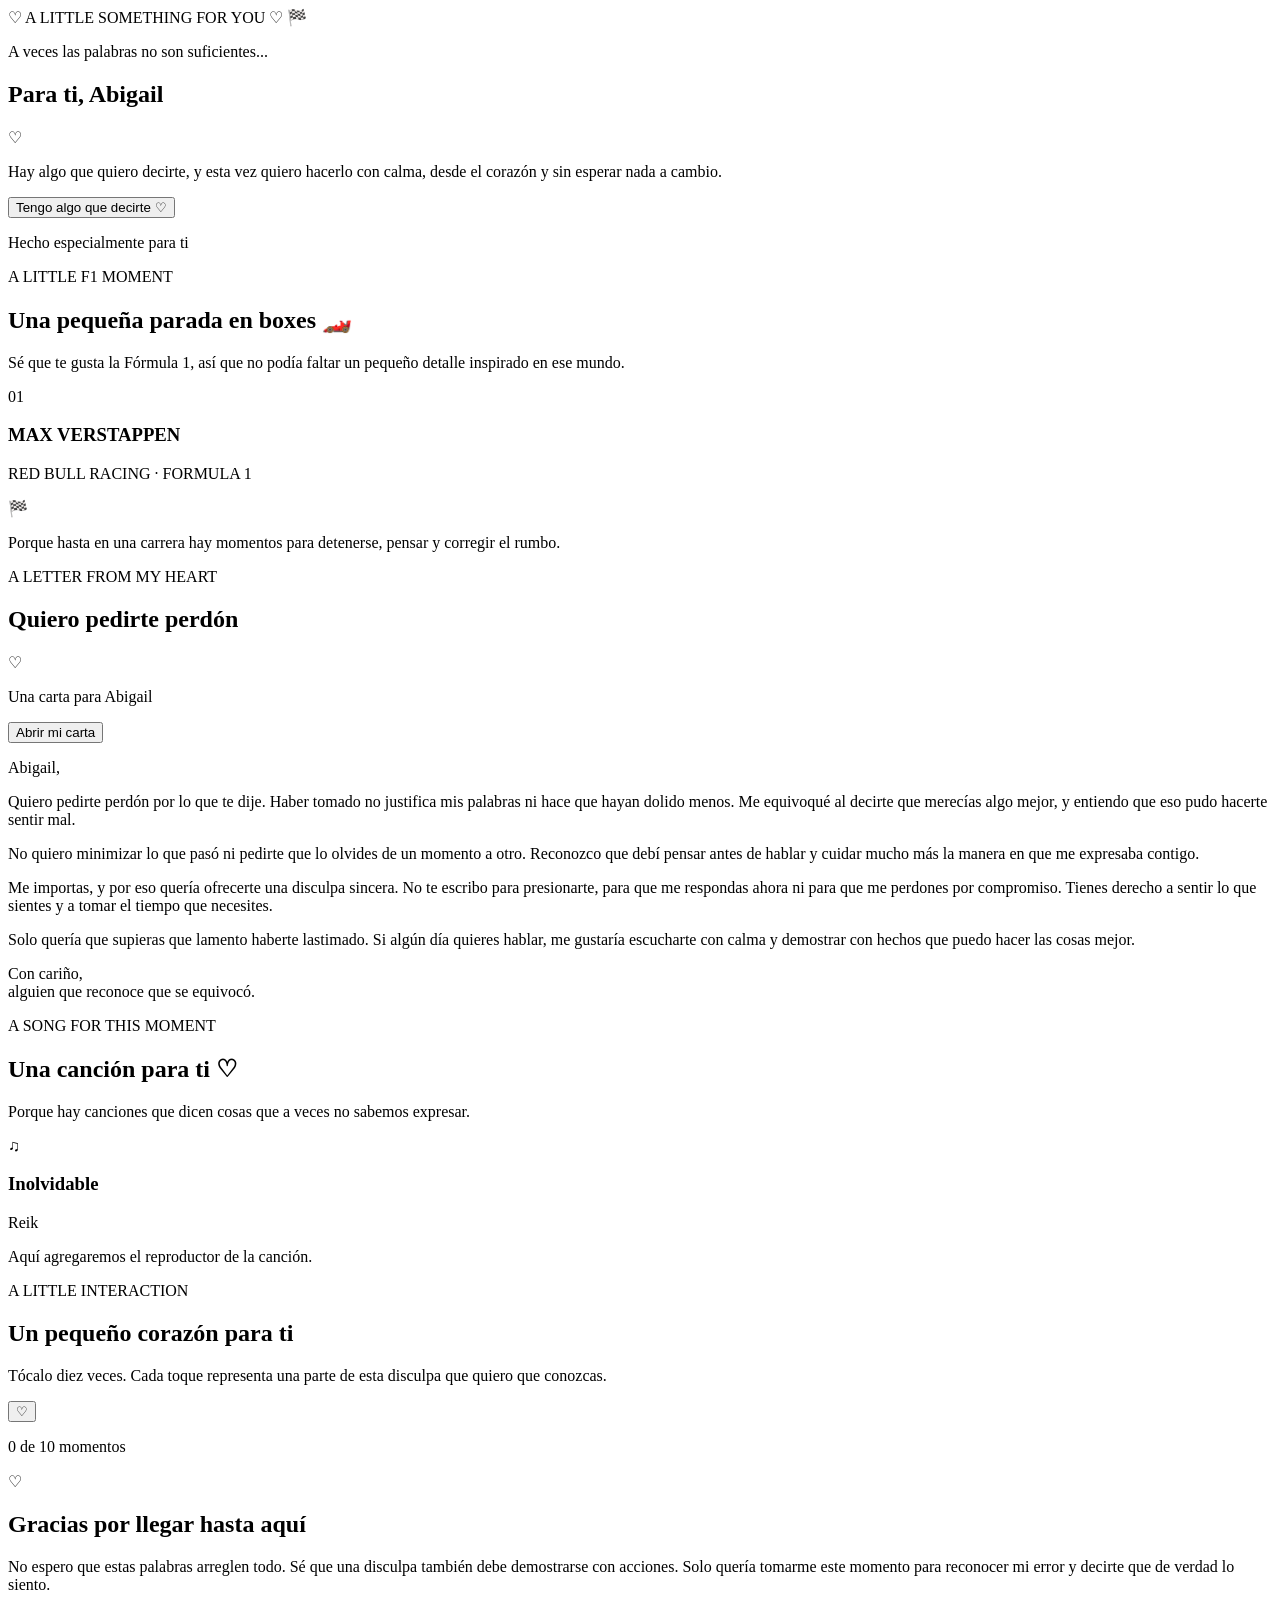
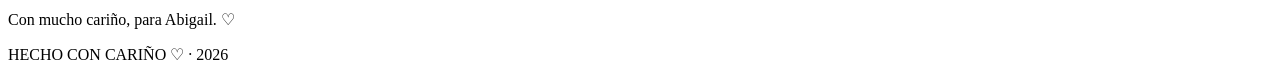
==== index.html @ 24efa092 "Add heartfelt HTML letter for Abigail This HTML document is a heartfelt letter dedicated to Abigail," ====
<!DOCTYPE html>
<html lang="es">
<head>
  <meta charset="UTF-8">
  <meta name="viewport" content="width=device-width, initial-scale=1.0">
  <title>Para Abigail ♡</title>
  <link rel="stylesheet" href="style.css">
  <link rel="preconnect" href="https://fonts.googleapis.com">
  <link href="https://fonts.googleapis.com/css2?family=Great+Vibes&family=Montserrat:wght@300;400;500;600;700&display=swap" rel="stylesheet">
</head>

<body>

  <div class="stars"></div>

  <header class="top">
    <span>♡ A LITTLE SOMETHING FOR YOU ♡</span>
    <span class="flag">🏁</span>
  </header>

  <main>

    <!-- PORTADA -->
    <section class="hero" id="inicio">
      <p class="eyebrow">A veces las palabras no son suficientes...</p>

      <h1>Para ti, <span>Abigail</span></h1>

      <div class="heart-icon">♡</div>

      <p class="intro">
        Hay algo que quiero decirte, y esta vez quiero hacerlo
        con calma, desde el corazón y sin esperar nada a cambio.
      </p>

      <button class="main-button" onclick="irCarta()">
        Tengo algo que decirte <span>♡</span>
      </button>

      <p class="small-note">Hecho especialmente para ti</p>
    </section>

    <!-- FORMULA 1 -->
    <section class="f1-section">
      <div class="f1-line"></div>
      <p class="eyebrow">A LITTLE F1 MOMENT</p>
      <h2>Una pequeña parada en boxes 🏎️</h2>

      <p>
        Sé que te gusta la Fórmula 1, así que no podía faltar
        un pequeño detalle inspirado en ese mundo.
      </p>

      <div class="racing-card">
        <div class="racing-number">01</div>
        <div>
          <h3>MAX VERSTAPPEN</h3>
          <p>RED BULL RACING · FORMULA 1</p>
        </div>
        <span class="checkered">🏁</span>
      </div>

      <p class="f1-quote">
        Porque hasta en una carrera hay momentos para detenerse,
        pensar y corregir el rumbo.
      </p>
    </section>

    <!-- CARTA -->
    <section class="letter-section" id="carta">
      <p class="eyebrow">A LETTER FROM MY HEART</p>
      <h2>Quiero pedirte <span>perdón</span></h2>

      <div class="envelope">
        <div class="envelope-top">♡</div>
        <p>Una carta para Abigail</p>
        <button class="main-button" onclick="mostrarCarta()">
          Abrir mi carta
        </button>
      </div>

      <article class="letter hidden" id="textoCarta">
        <p>Abigail,</p>

        <p>
          Quiero pedirte perdón por lo que te dije. Haber tomado
          no justifica mis palabras ni hace que hayan dolido menos.
          Me equivoqué al decirte que merecías algo mejor, y entiendo
          que eso pudo hacerte sentir mal.
        </p>

        <p>
          No quiero minimizar lo que pasó ni pedirte que lo olvides
          de un momento a otro. Reconozco que debí pensar antes de
          hablar y cuidar mucho más la manera en que me expresaba contigo.
        </p>

        <p>
          Me importas, y por eso quería ofrecerte una disculpa sincera.
          No te escribo para presionarte, para que me respondas ahora
          ni para que me perdones por compromiso. Tienes derecho a
          sentir lo que sientes y a tomar el tiempo que necesites.
        </p>

        <p>
          Solo quería que supieras que lamento haberte lastimado.
          Si algún día quieres hablar, me gustaría escucharte con calma
          y demostrar con hechos que puedo hacer las cosas mejor.
        </p>

        <p class="signature">
          Con cariño,<br>
          alguien que reconoce que se equivocó.
        </p>
      </article>
    </section>

    <!-- MUSICA -->
    <section class="music-section">
      <p class="eyebrow">A SONG FOR THIS MOMENT</p>
      <h2>Una canción para ti ♡</h2>
      <p>Porque hay canciones que dicen cosas que a veces no sabemos expresar.</p>

      <div class="music-card">
        <div class="music-icon">♫</div>
        <div>
          <h3>Inolvidable</h3>
          <p>Reik</p>
        </div>
      </div>

      <p class="small-note">
        Aquí agregaremos el reproductor de la canción.
      </p>
    </section>

    <!-- CORAZON -->
    <section class="heart-section">
      <p class="eyebrow">A LITTLE INTERACTION</p>
      <h2>Un pequeño corazón para ti</h2>

      <p>
        Tócalo diez veces. Cada toque representa una parte
        de esta disculpa que quiero que conozcas.
      </p>

      <button class="big-heart" id="corazon" onclick="llenarCorazon()">
        ♡
      </button>

      <div class="progress">
        <div class="progress-fill" id="barra"></div>
      </div>

      <p id="progreso">0 de 10 momentos</p>
      <p id="mensajeCorazon" class="heart-message"></p>
    </section>

    <!-- FINAL -->
    <section class="final-section" id="final">
      <div class="final-heart">♡</div>
      <h2>Gracias por llegar hasta aquí</h2>

      <p>
        No espero que estas palabras arreglen todo.
        Sé que una disculpa también debe demostrarse con acciones.
        Solo quería tomarme este momento para reconocer mi error
        y decirte que de verdad lo siento.
      </p>

      <p class="final-signature">
        Con mucho cariño, para Abigail. ♡
      </p>
    </section>

  </main>

  <footer>
    HECHO CON CARIÑO ♡ · 2026
  </footer>

  <script src="script.js"></script>
</body>
</html>
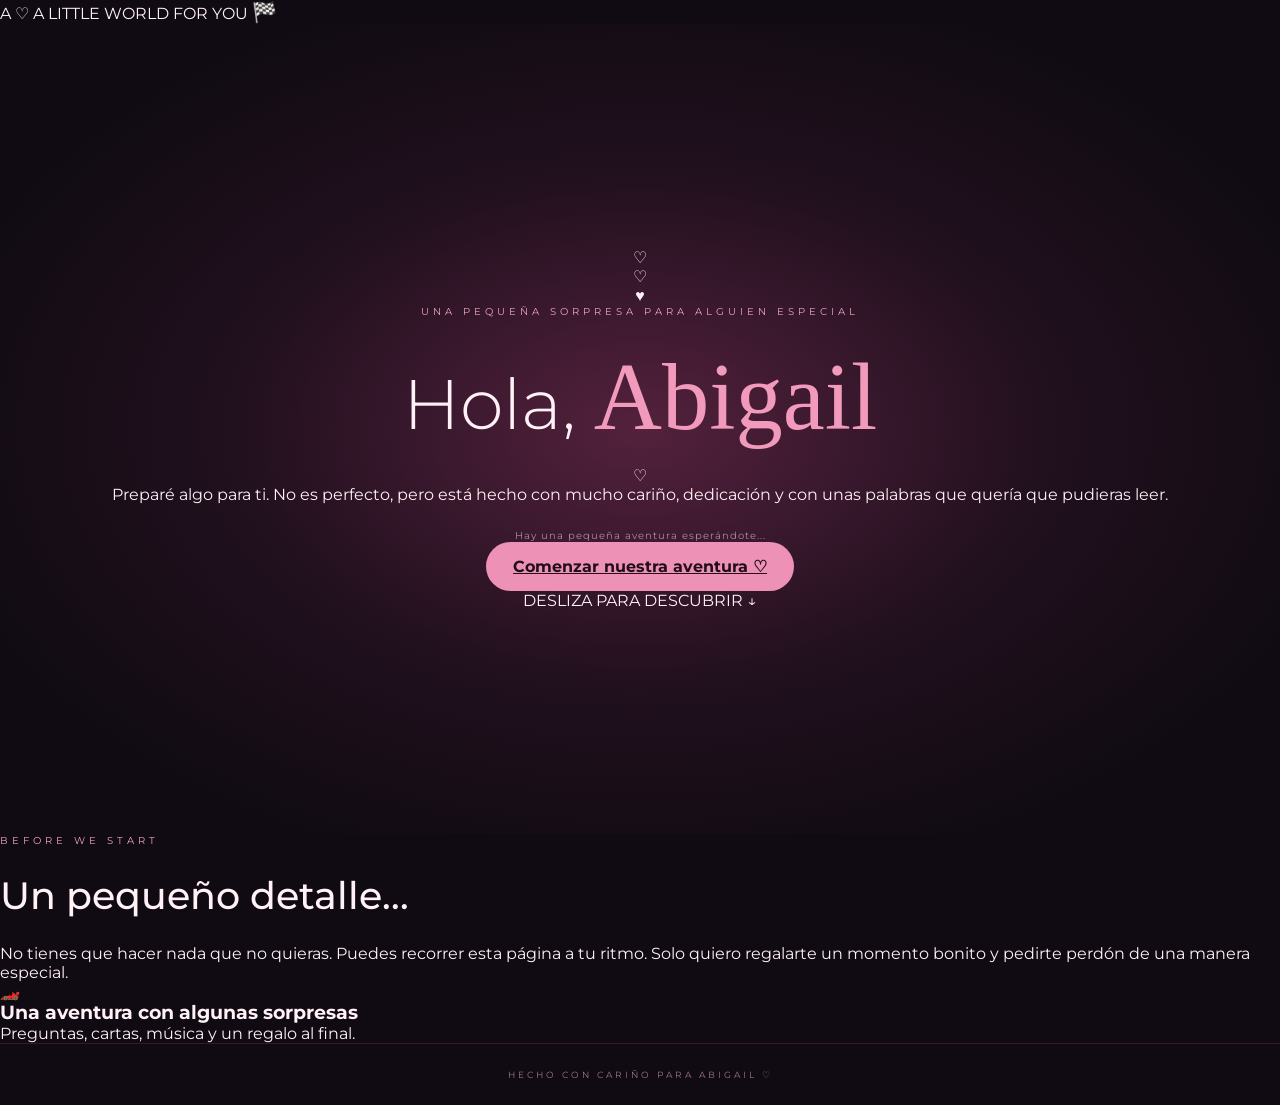
==== commit 2d24ad2e: "Update index.html" ====
--- a/index.html
+++ b/index.html
@@ -12,174 +12,68 @@
 
 <body>
 
-  <div class="stars"></div>
-
-  <header class="top">
-    <span>♡ A LITTLE SOMETHING FOR YOU ♡</span>
+  <nav class="topbar">
+    <span class="brand">A ♡</span>
+    <span class="top-label">A LITTLE WORLD FOR YOU</span>
     <span class="flag">🏁</span>
-  </header>
+  </nav>
 
   <main>
+    <section class="hero">
 
-    <!-- PORTADA -->
-    <section class="hero" id="inicio">
-      <p class="eyebrow">A veces las palabras no son suficientes...</p>
+      <div class="floating-heart heart-one">♡</div>
+      <div class="floating-heart heart-two">♡</div>
+      <div class="floating-heart heart-three">♥</div>
 
-      <h1>Para ti, <span>Abigail</span></h1>
+      <p class="eyebrow">UNA PEQUEÑA SORPRESA PARA ALGUIEN ESPECIAL</p>
 
-      <div class="heart-icon">♡</div>
+      <h1>Hola, <span>Abigail</span></h1>
 
-      <p class="intro">
-        Hay algo que quiero decirte, y esta vez quiero hacerlo
-        con calma, desde el corazón y sin esperar nada a cambio.
+      <div class="hero-heart">♡</div>
+
+      <p class="hero-text">
+        Preparé algo para ti.
+        No es perfecto, pero está hecho con mucho cariño,
+        dedicación y con unas palabras que quería que pudieras leer.
       </p>
 
-      <button class="main-button" onclick="irCarta()">
-        Tengo algo que decirte <span>♡</span>
-      </button>
+      <p class="small-note">
+        Hay una pequeña aventura esperándote...
+      </p>
 
-      <p class="small-note">Hecho especialmente para ti</p>
+      <a href="reto.html" class="main-button">
+        Comenzar nuestra aventura <span>♡</span>
+      </a>
+
+      <div class="scroll-note">
+        <span>DESLIZA PARA DESCUBRIR</span>
+        <span>↓</span>
+      </div>
+
     </section>
 
-    <!-- FORMULA 1 -->
-    <section class="f1-section">
-      <div class="f1-line"></div>
-      <p class="eyebrow">A LITTLE F1 MOMENT</p>
-      <h2>Una pequeña parada en boxes 🏎️</h2>
+    <section class="intro-section">
+      <p class="eyebrow">BEFORE WE START</p>
+      <h2>Un pequeño detalle...</h2>
 
       <p>
-        Sé que te gusta la Fórmula 1, así que no podía faltar
-        un pequeño detalle inspirado en ese mundo.
+        No tienes que hacer nada que no quieras.
+        Puedes recorrer esta página a tu ritmo.
+        Solo quiero regalarte un momento bonito
+        y pedirte perdón de una manera especial.
       </p>
 
-      <div class="racing-card">
-        <div class="racing-number">01</div>
-        <div>
-          <h3>MAX VERSTAPPEN</h3>
-          <p>RED BULL RACING · FORMULA 1</p>
-        </div>
-        <span class="checkered">🏁</span>
+      <div class="mini-card">
+        <span>🏎️</span>
+        <h3>Una aventura con algunas sorpresas</h3>
+        <p>Preguntas, cartas, música y un regalo al final.</p>
       </div>
-
-      <p class="f1-quote">
-        Porque hasta en una carrera hay momentos para detenerse,
-        pensar y corregir el rumbo.
-      </p>
     </section>
-
-    <!-- CARTA -->
-    <section class="letter-section" id="carta">
-      <p class="eyebrow">A LETTER FROM MY HEART</p>
-      <h2>Quiero pedirte <span>perdón</span></h2>
-
-      <div class="envelope">
-        <div class="envelope-top">♡</div>
-        <p>Una carta para Abigail</p>
-        <button class="main-button" onclick="mostrarCarta()">
-          Abrir mi carta
-        </button>
-      </div>
-
-      <article class="letter hidden" id="textoCarta">
-        <p>Abigail,</p>
-
-        <p>
-          Quiero pedirte perdón por lo que te dije. Haber tomado
-          no justifica mis palabras ni hace que hayan dolido menos.
-          Me equivoqué al decirte que merecías algo mejor, y entiendo
-          que eso pudo hacerte sentir mal.
-        </p>
-
-        <p>
-          No quiero minimizar lo que pasó ni pedirte que lo olvides
-          de un momento a otro. Reconozco que debí pensar antes de
-          hablar y cuidar mucho más la manera en que me expresaba contigo.
-        </p>
-
-        <p>
-          Me importas, y por eso quería ofrecerte una disculpa sincera.
-          No te escribo para presionarte, para que me respondas ahora
-          ni para que me perdones por compromiso. Tienes derecho a
-          sentir lo que sientes y a tomar el tiempo que necesites.
-        </p>
-
-        <p>
-          Solo quería que supieras que lamento haberte lastimado.
-          Si algún día quieres hablar, me gustaría escucharte con calma
-          y demostrar con hechos que puedo hacer las cosas mejor.
-        </p>
-
-        <p class="signature">
-          Con cariño,<br>
-          alguien que reconoce que se equivocó.
-        </p>
-      </article>
-    </section>
-
-    <!-- MUSICA -->
-    <section class="music-section">
-      <p class="eyebrow">A SONG FOR THIS MOMENT</p>
-      <h2>Una canción para ti ♡</h2>
-      <p>Porque hay canciones que dicen cosas que a veces no sabemos expresar.</p>
-
-      <div class="music-card">
-        <div class="music-icon">♫</div>
-        <div>
-          <h3>Inolvidable</h3>
-          <p>Reik</p>
-        </div>
-      </div>
-
-      <p class="small-note">
-        Aquí agregaremos el reproductor de la canción.
-      </p>
-    </section>
-
-    <!-- CORAZON -->
-    <section class="heart-section">
-      <p class="eyebrow">A LITTLE INTERACTION</p>
-      <h2>Un pequeño corazón para ti</h2>
-
-      <p>
-        Tócalo diez veces. Cada toque representa una parte
-        de esta disculpa que quiero que conozcas.
-      </p>
-
-      <button class="big-heart" id="corazon" onclick="llenarCorazon()">
-        ♡
-      </button>
-
-      <div class="progress">
-        <div class="progress-fill" id="barra"></div>
-      </div>
-
-      <p id="progreso">0 de 10 momentos</p>
-      <p id="mensajeCorazon" class="heart-message"></p>
-    </section>
-
-    <!-- FINAL -->
-    <section class="final-section" id="final">
-      <div class="final-heart">♡</div>
-      <h2>Gracias por llegar hasta aquí</h2>
-
-      <p>
-        No espero que estas palabras arreglen todo.
-        Sé que una disculpa también debe demostrarse con acciones.
-        Solo quería tomarme este momento para reconocer mi error
-        y decirte que de verdad lo siento.
-      </p>
-
-      <p class="final-signature">
-        Con mucho cariño, para Abigail. ♡
-      </p>
-    </section>
-
   </main>
 
   <footer>
-    HECHO CON CARIÑO ♡ · 2026
+    HECHO CON CARIÑO PARA ABIGAIL ♡
   </footer>
 
-  <script src="script.js"></script>
 </body>
 </html>
--- a/style.css
+++ b/style.css
@@ -0,0 +1,355 @@
+
+* {
+  margin: 0;
+  padding: 0;
+  box-sizing: border-box;
+}
+
+html {
+  scroll-behavior: smooth;
+}
+
+body {
+  background: #100b12;
+  color: #fff1f6;
+  font-family: 'Montserrat', sans-serif;
+  overflow-x: hidden;
+}
+
+.top {
+  display: flex;
+  justify-content: space-between;
+  padding: 25px 8%;
+  color: #e9a9c5;
+  font-size: 10px;
+  letter-spacing: 3px;
+}
+
+.flag {
+  font-size: 20px;
+}
+
+.hero {
+  min-height: 90vh;
+  display: flex;
+  flex-direction: column;
+  justify-content: center;
+  align-items: center;
+  text-align: center;
+  padding: 50px 25px;
+  background:
+    radial-gradient(ellipse at center, #54213d 0%, #21101e 45%, #100b12 80%);
+}
+
+.eyebrow {
+  color: #e9a2c1;
+  letter-spacing: 4px;
+  font-size: 10px;
+  margin-bottom: 25px;
+}
+
+.hero h1 {
+  font-size: clamp(35px, 7vw, 70px);
+  font-weight: 300;
+  margin-bottom: 15px;
+}
+
+.hero h1 span,
+.letter-section h2 span {
+  color: #f19abb;
+  font-family: 'Great Vibes', cursive;
+  font-size: 1.35em;
+}
+
+.heart-icon {
+  font-size: 70px;
+  color: #f19abb;
+  animation: latido 1.5s infinite;
+  margin: 15px;
+}
+
+.intro {
+  max-width: 500px;
+  line-height: 2;
+  color: #d7c2ce;
+  font-size: 13px;
+  margin-bottom: 30px;
+}
+
+.main-button {
+  background: #ed91b6;
+  color: #210e19;
+  border: none;
+  padding: 15px 27px;
+  border-radius: 40px;
+  font-weight: 700;
+  cursor: pointer;
+  transition: .3s;
+  font-family: inherit;
+}
+
+.main-button:hover {
+  transform: translateY(-4px);
+  background: #ffd0e1;
+  box-shadow: 0 0 25px #ed91b677;
+}
+
+.small-note {
+  color: #a98c9c;
+  font-size: 10px;
+  margin-top: 25px;
+  letter-spacing: 1px;
+}
+
+.f1-section,
+.letter-section,
+.music-section,
+.heart-section,
+.final-section {
+  padding: 100px 22px;
+  text-align: center;
+  max-width: 850px;
+  margin: auto;
+}
+
+.f1-line {
+  width: 60px;
+  height: 2px;
+  background: #ed91b6;
+  margin: 0 auto 35px;
+}
+
+h2 {
+  font-size: clamp(25px, 5vw, 38px);
+  margin-bottom: 25px;
+  font-weight: 500;
+}
+
+.f1-section > p:not(.eyebrow),
+.music-section > p:not(.eyebrow),
+.heart-section > p:not(.eyebrow),
+.final-section > p {
+  color: #cbb7c3;
+  font-size: 13px;
+  line-height: 2;
+  max-width: 580px;
+  margin: 0 auto 25px;
+}
+
+.racing-card {
+  margin: 40px auto;
+  padding: 25px;
+  max-width: 520px;
+  border: 1px solid #6f344f;
+  background: linear-gradient(120deg, #291321, #151019);
+  display: flex;
+  align-items: center;
+  text-align: left;
+  gap: 20px;
+  border-radius: 12px;
+}
+
+.racing-number {
+  font-size: 38px;
+  color: #ed91b6;
+  font-weight: 700;
+}
+
+.racing-card h3 {
+  font-size: 15px;
+  letter-spacing: 2px;
+}
+
+.racing-card p {
+  color: #c08ca5;
+  font-size: 9px;
+  margin-top: 8px;
+}
+
+.checkered {
+  margin-left: auto;
+  font-size: 25px;
+}
+
+.f1-quote {
+  color: #e9a2c1;
+  font-family: 'Great Vibes', cursive;
+  font-size: 27px;
+}
+
+.letter-section {
+  max-width: 750px;
+}
+
+.envelope {
+  background: linear-gradient(145deg, #3a1b30, #20101c);
+  border: 1px solid #7e3b5d;
+  border-radius: 18px;
+  padding: 45px 20px;
+  margin-top: 35px;
+  box-shadow: 0 15px 50px #0005;
+}
+
+.envelope-top {
+  font-size: 60px;
+  color: #f19abb;
+  margin-bottom: 15px;
+}
+
+.envelope p {
+  color: #e9c4d5;
+  margin-bottom: 25px;
+}
+
+.letter {
+  background: #f8eaf0;
+  color: #412638;
+  border-radius: 15px;
+  padding: 35px;
+  margin-top: 25px;
+  text-align: left;
+  line-height: 2;
+  box-shadow: 0 15px 50px #0006;
+  animation: aparecer .8s ease;
+}
+
+.letter p {
+  font-size: 13px;
+  margin-bottom: 18px;
+}
+
+.letter .signature {
+  font-family: 'Great Vibes', cursive;
+  font-size: 27px;
+  color: #a34872;
+  margin-top: 30px;
+}
+
+.hidden {
+  display: none;
+}
+
+.music-card {
+  max-width: 380px;
+  margin: 35px auto;
+  background: #21131e;
+  border: 1px solid #62334c;
+  border-radius: 15px;
+  display: flex;
+  align-items: center;
+  text-align: left;
+  padding: 20px;
+  gap: 20px;
+}
+
+.music-icon {
+  background: #ed91b6;
+  color: #24111c;
+  border-radius: 12px;
+  width: 55px;
+  height: 55px;
+  display: grid;
+  place-items: center;
+  font-size: 28px;
+}
+
+.music-card h3 {
+  margin-bottom: 5px;
+}
+
+.music-card p {
+  color: #c79bb0;
+  font-size: 12px;
+}
+
+.big-heart {
+  background: transparent;
+  border: none;
+  color: #ed91b6;
+  font-size: 110px;
+  cursor: pointer;
+  transition: .2s;
+  margin: 20px;
+}
+
+.big-heart:hover {
+  transform: scale(1.15);
+}
+
+.progress {
+  max-width: 300px;
+  height: 7px;
+  background: #35202e;
+  border-radius: 20px;
+  margin: 20px auto;
+  overflow: hidden;
+}
+
+.progress-fill {
+  width: 0%;
+  height: 100%;
+  background: #ed91b6;
+  transition: .4s;
+}
+
+.heart-message {
+  color: #f3a9c6 !important;
+  min-height: 30px;
+}
+
+.final-section {
+  border-top: 1px solid #482638;
+  padding-bottom: 120px;
+}
+
+.final-heart {
+  font-size: 75px;
+  color: #ed91b6;
+  margin-bottom: 20px;
+  animation: latido 1.5s infinite;
+}
+
+.final-signature {
+  color: #f19abb !important;
+  font-family: 'Great Vibes', cursive;
+  font-size: 27px !important;
+}
+
+footer {
+  text-align: center;
+  padding: 25px;
+  color: #9b788a;
+  font-size: 9px;
+  letter-spacing: 3px;
+  border-top: 1px solid #321b2a;
+}
+
+@keyframes latido {
+  0%, 100% { transform: scale(1); }
+  50% { transform: scale(1.12); }
+}
+
+@keyframes aparecer {
+  from { opacity: 0; transform: translateY(20px); }
+  to { opacity: 1; transform: translateY(0); }
+}
+
+@media (max-width: 600px) {
+  .top {
+    padding: 20px;
+    font-size: 8px;
+  }
+
+  .letter {
+    padding: 25px 20px;
+  }
+
+  .racing-card {
+    gap: 12px;
+    padding: 17px;
+  }
+
+  .racing-number {
+    font-size: 28px;
+  }
+}
